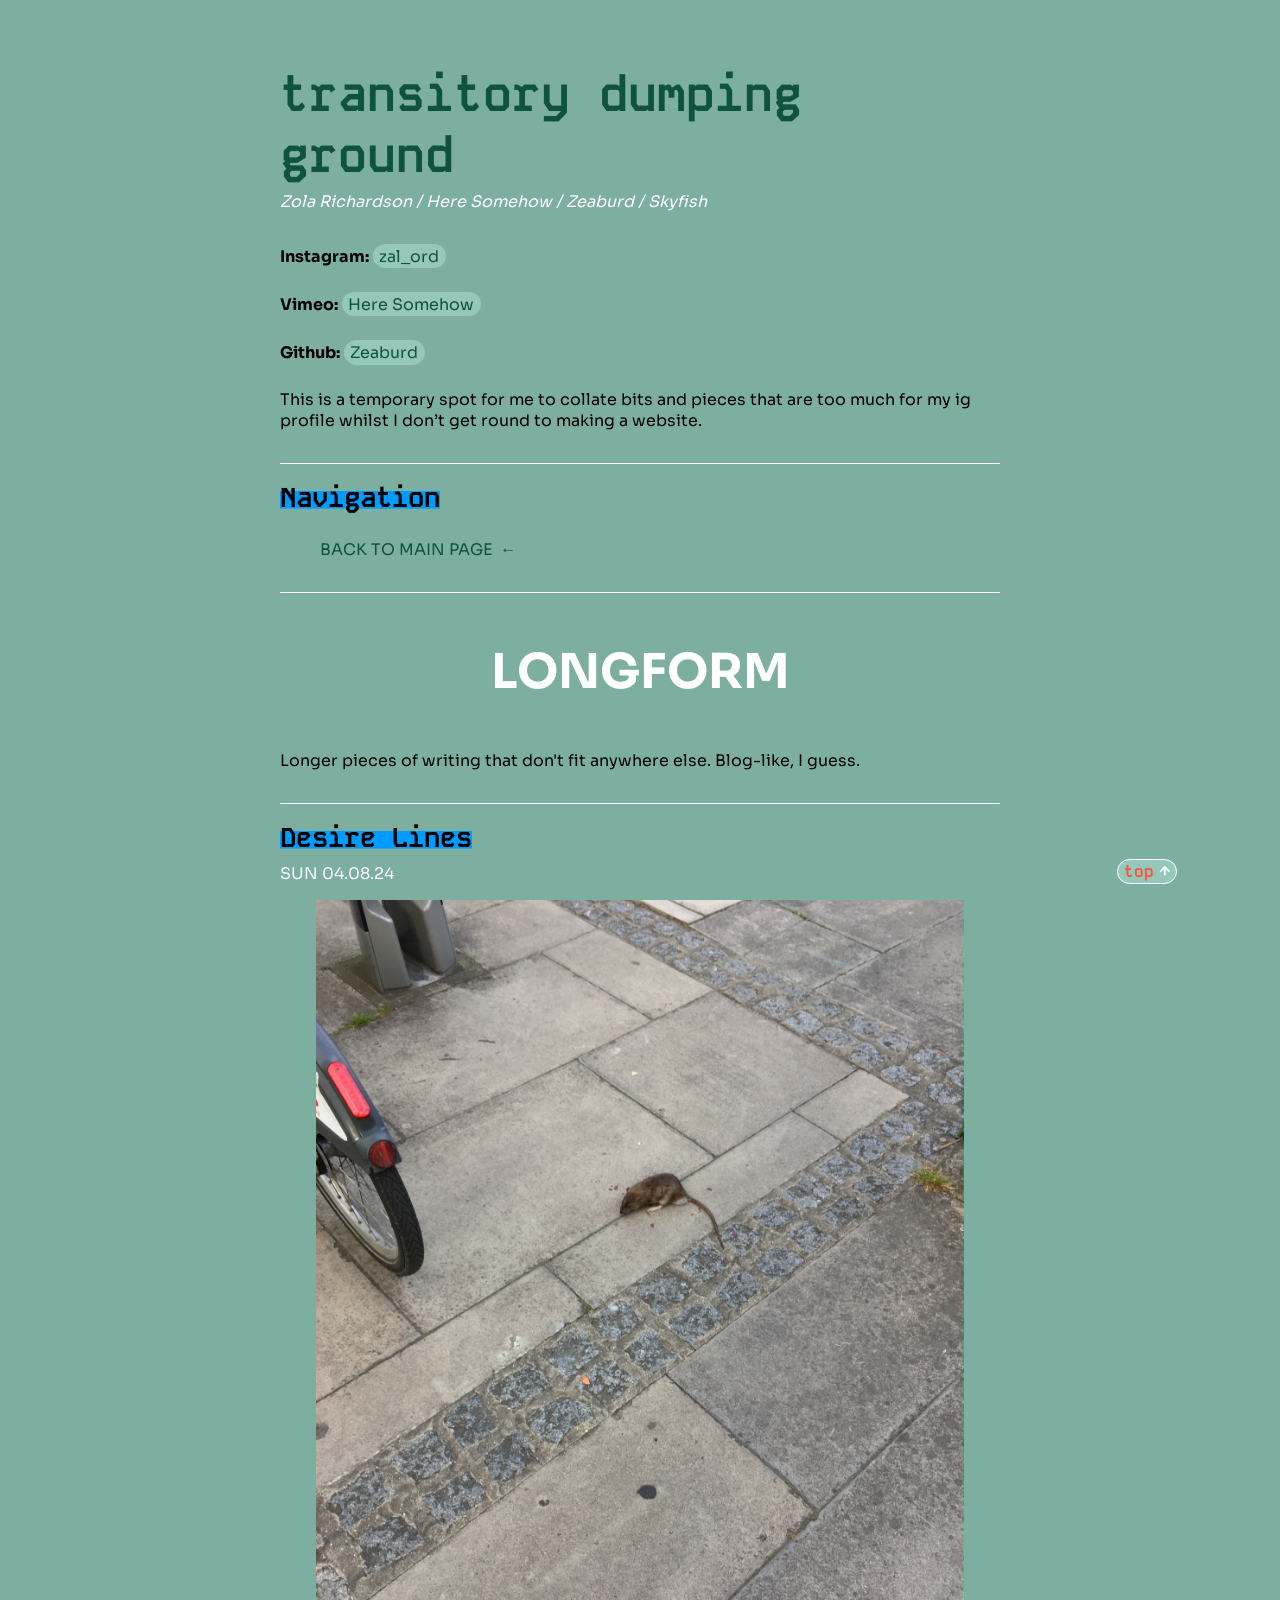
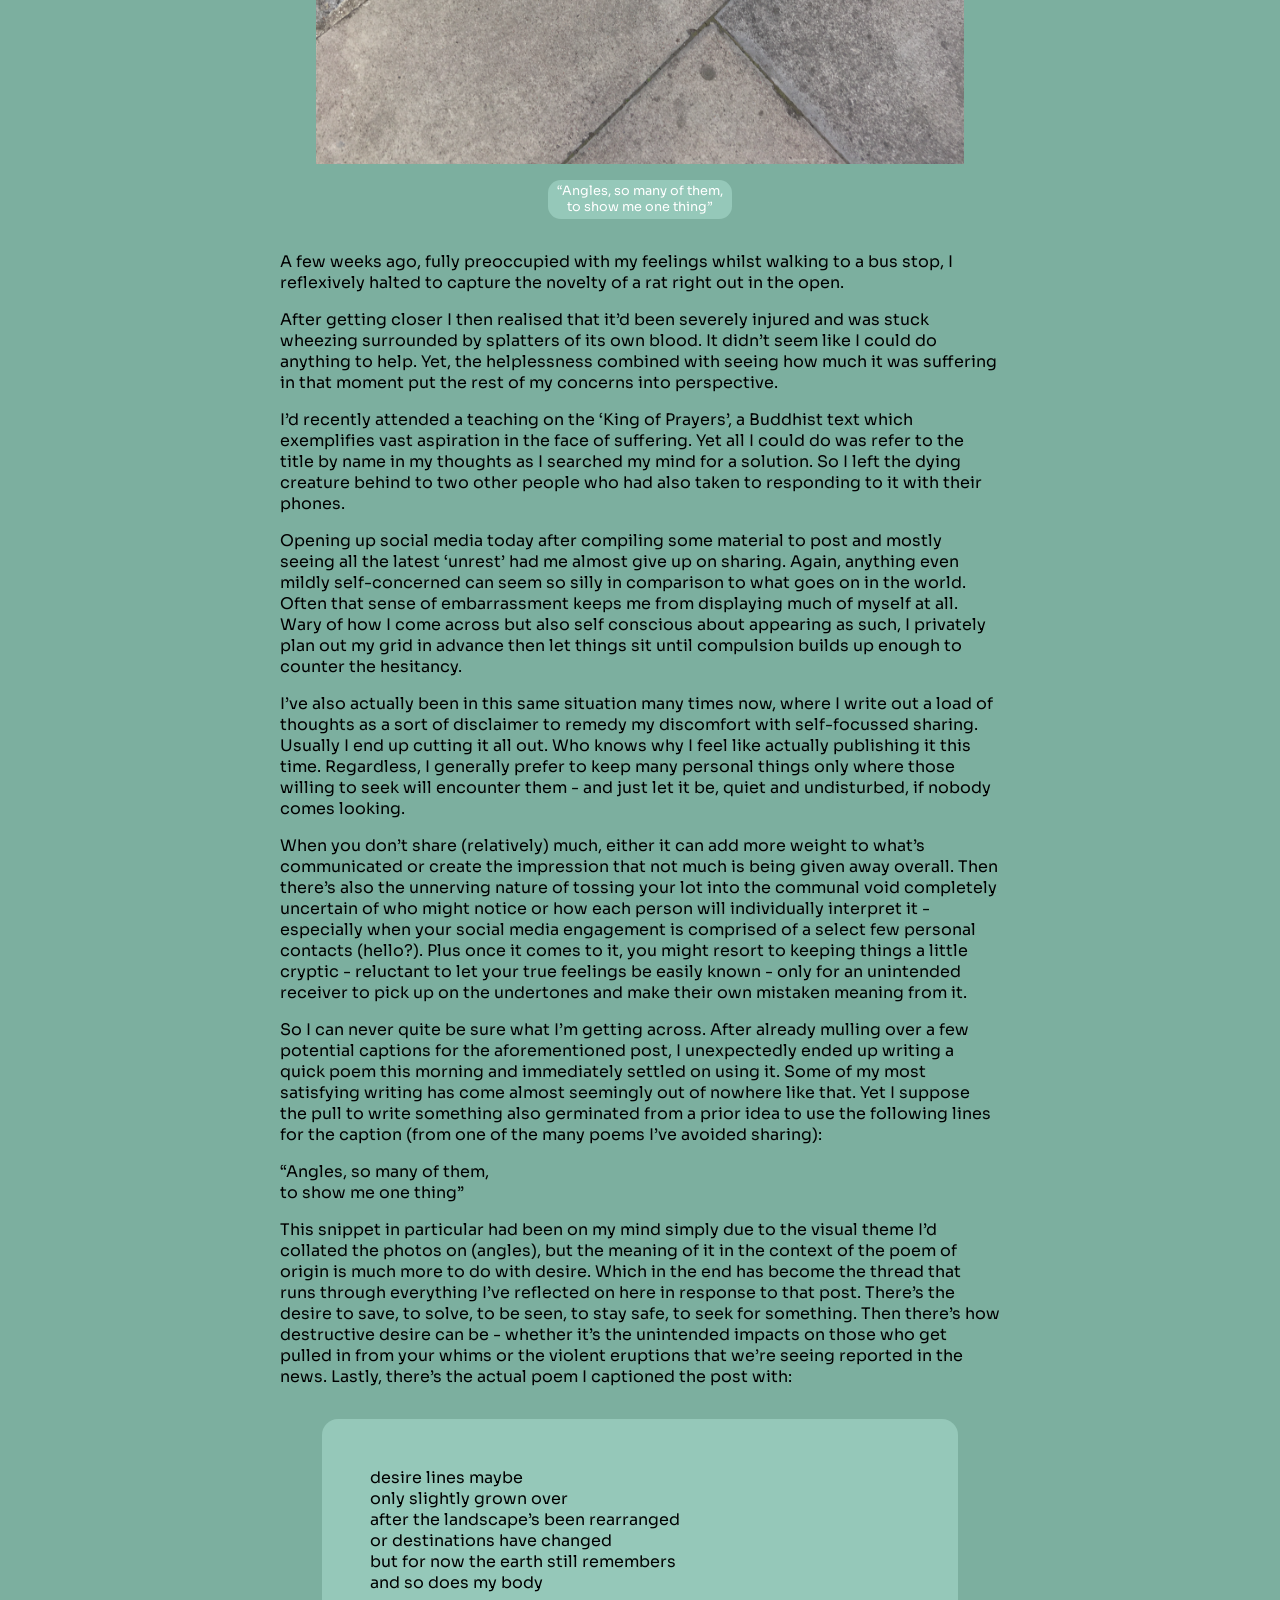
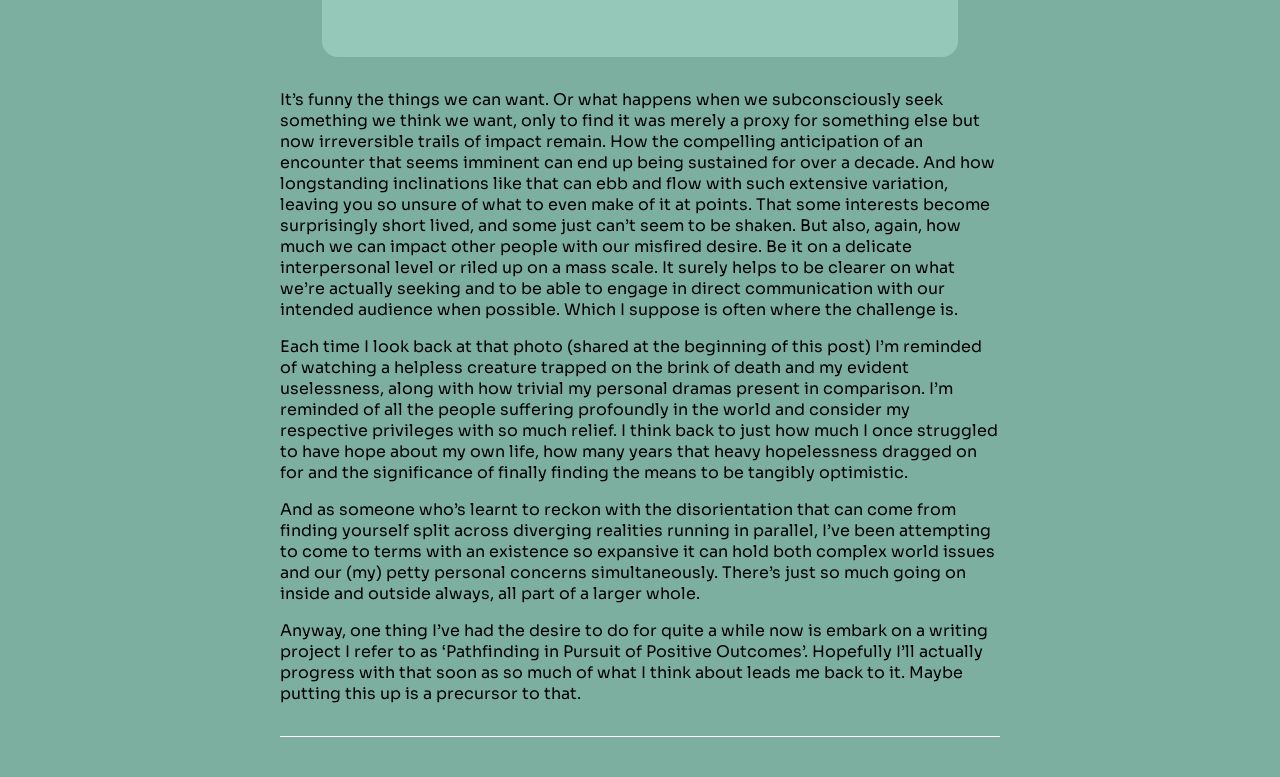
==== longform.html @ 9cf7cc61 "Longform Addition of the 'Longform' page with the first entry included (also a tweak to the place to" ====
<!DOCTYPE html>
<html lang="en">
  <head>
    <meta charset="UTF-8">
    <meta name="viewport" content="width=device-width, initial-scale=1.0">
    <meta http-equiv="X-UA-Compatible" content="ie=edge">
    <title>transitory dumping ground</title>
    <link rel="stylesheet" href="styles.css">
    <link rel="icon" href="./favicon.ico" type="image/x-icon">
    <link rel="preconnect" href="https://fonts.googleapis.com">
    <link rel="preconnect" href="https://fonts.gstatic.com" crossorigin>
    <link href="https://fonts.googleapis.com/css2?family=Kode+Mono:wght@400..700&family=Sora:wght@100..800&display=swap" rel="stylesheet">
  </head>

  <body>

    <main>

        <a href="#top"><button id="topbutton">top</button></a>

        <h1>transitory dumping ground</h1>

        <span id="names"><i>Zola Richardson / Here Somehow / Zeaburd / Skyfish</i></span>


        <p><strong>Instagram:</strong> <span class="socials"><a href="https://instagram.com/zal_ord">zal_ord</a></span></p>

        <p><strong>Vimeo:</strong> <span class="socials"><a href="https://vimeo.com/user192348408">Here Somehow</a></span></p>

        <p><strong>Github:</strong> <span class="socials"><a href="https://github.com/zeaburd">Zeaburd</a></span></p>

        <p>This is a temporary spot for me to collate bits and pieces that are too much for my ig profile whilst I don’t get round to making a website.</p>
        
        
        <hr />

        <h2 class="long">Navigation</h2>

        <ul>
            <li class="left"><a href="index.html">BACK TO MAIN PAGE </a></li>

        </ul>
        
        <hr />

        <h3 class="subpage">LONGFORM</h3>

        <p>Longer pieces of writing that don't fit anywhere else. Blog-like, I guess.</p>

        <hr />

        <h2 class="long" id="desirelines">Desire Lines</h2>

        <span class="date">SUN 04.08.24</span>

        <img src="kingofprayers.png">
        <span class="caption">“Angles, so many of them, <br />
            to show me one thing”</span>

            <p>A few weeks ago, fully preoccupied with my feelings whilst walking to a bus stop, I reflexively halted to capture the novelty of a rat right out in the open. </p>

            <p>After getting closer I then realised that it’d been severely injured and was stuck wheezing surrounded by splatters of its own blood. It didn’t seem like I could do anything to help. Yet, the helplessness combined with seeing how much it was suffering in that moment put the rest of my concerns into perspective. </p>

            <p>I’d recently attended a teaching on the ‘King of Prayers’, a Buddhist text which exemplifies vast aspiration in the face of suffering. Yet all I could do was refer to the title by name in my thoughts as I searched my mind for a solution. So I left the dying creature behind to two other people who had also taken to responding to it with their phones. </p>

            <p>Opening up social media today after compiling some material to post and mostly seeing all the latest ‘unrest’ had me almost give up on sharing. Again, anything even mildly self-concerned can seem so silly in comparison to what goes on in the world. Often that sense of embarrassment keeps me from displaying much of myself at all. Wary of how I come across but also self conscious about appearing as such, I privately plan out my grid in advance then let things sit until compulsion builds up enough to counter the hesitancy. </p>

            <p>I’ve also actually been in this same situation many times now, where I write out a load of thoughts as a sort of disclaimer to remedy my discomfort with self-focussed sharing. Usually I end up cutting it all out. Who knows why I feel like actually publishing it this time. Regardless, I generally prefer to keep many personal things only where those willing to seek will encounter them - and just let it be, quiet and undisturbed, if nobody comes looking. </p>

            <p>When you don’t share (relatively) much, either it can add more weight to what’s communicated or create the impression that not much is being given away overall. Then there’s also the unnerving nature of tossing your lot into the communal void completely uncertain of who might notice or how each person will individually interpret it - especially when your social media engagement is comprised of a select few personal contacts (hello?). Plus once it comes to it, you might resort to keeping things a little cryptic - reluctant to let your true feelings be easily known - only for an unintended receiver to pick up on the undertones and make their own mistaken meaning from it. </p>

            <p>So I can never quite be sure what I’m getting across. After already mulling over a few potential captions for the aforementioned post, I unexpectedly ended up writing a quick poem this morning and immediately settled on using it. Some of my most satisfying writing has come almost seemingly out of nowhere like that. Yet I suppose the pull to write something also germinated from a prior idea to use the following lines for the caption (from one of the many poems I’ve avoided sharing): </p>

            <p>“Angles, so many of them,<br />
            to show me one thing”
            
            <p>This snippet in particular had been on my mind simply due to the visual theme I’d collated the photos on (angles), but the meaning of it in the context of the poem of origin is much more to do with desire. Which in the end has become the thread that runs through everything I’ve reflected on here in response to that post. There’s the desire to save, to solve, to be seen, to stay safe, to seek for something. Then there’s how destructive desire can be - whether it’s the unintended impacts on those who get pulled in from your whims or the violent eruptions that we’re seeing reported in the news. Lastly, there’s the actual poem I captioned the post with:</p>
          
            <blockquote>
            desire lines maybe <br />
            only slightly grown over <br />
            after the landscape’s been rearranged <br />
            or destinations have changed <br />
            but for now the earth still remembers<br />
            and so does my body 
            </blockquote>
            
            <p>It’s funny the things we can want. Or what happens when we subconsciously seek something we think we want, only to find it was merely a proxy for something else but now irreversible trails of impact remain. How the compelling anticipation of an encounter that seems imminent can end up being sustained for over a decade. And how longstanding inclinations like that can ebb and flow with such extensive variation, leaving you so unsure of what to even make of it at points. That some interests become surprisingly short lived, and some just can’t seem to be shaken. But also, again, how much we can impact other people with our misfired desire. Be it on a delicate interpersonal level or riled up on a mass scale. It surely helps to be clearer on what we’re actually seeking and to be able to engage in direct communication with our intended audience when possible. Which I suppose is often where the challenge is. </p>

            <p>Each time I look back at that photo (shared at the beginning of this post) I’m reminded of watching a helpless creature trapped on the brink of death and my evident uselessness, along with how trivial my personal dramas present in comparison. I’m reminded of all the people suffering profoundly in the world and consider my respective privileges with so much relief. I think back to just how much I once struggled to have hope about my own life, how many years that heavy hopelessness dragged on for and the significance of finally finding the means to be tangibly optimistic.</p>

            <p>And as someone who’s learnt to reckon with the disorientation that can come from finding yourself split across diverging realities running in parallel, I’ve been attempting to come to terms with an existence so expansive it can hold both complex world issues and our (my) petty personal concerns simultaneously. There’s just so much going on inside and outside always, all part of a larger whole. </p>

            <p>Anyway, one thing I’ve had the desire to do for quite a while now is embark on a writing project I refer to as ‘Pathfinding in Pursuit of Positive Outcomes’. Hopefully I’ll actually progress with that soon as so much of what I think about leads me back to it. Maybe putting this up is a precursor to that. </p>

        <hr />

    </main>
  </body>
</html>
---- styles.css ----
body {
    background-color: #7caf9f;
}

main {
    max-width: 45rem;
    margin: 1rem auto;
    padding: 1em;
    font-family: "Sora", sans-serif;
    font-optical-sizing: auto;
    font-weight: 400;
    font-style: normal;
}

/* // <uniquifier>: Use a uniquifier for the class name
// <weight>: Use a value from 400 to 700

.kode-mono-<uniquifier> {
  font-family: "Kode Mono", monospace;
  font-optical-sizing: auto;
  font-weight: <weight>;
  font-style: normal;
}

// <uniquifier>: Use a uniquifier for the class name
// <weight>: Use a value from 100 to 800

.sora-<uniquifier> {
  font-family: "Sora", sans-serif;
  font-optical-sizing: auto;
  font-weight: <weight>;
  font-style: normal;
} */

button#topbutton {
    position: fixed;
    bottom: 1rem;
    right: 8vw;
    background-color: #95c8b9;
    border: 1px solid white;
    border-radius: 1rem;
    font-family: "Kode Mono", monospace;
    font-optical-sizing: auto;
    font-weight: 700;
    font-style: normal;
    font-size: 1rem;
    color: #ff533e;
    cursor: pointer;
}

button#topbutton::after{
    content: '\2191';
    padding-left: 0.4em;
    color: white;
}

h1, h2, h3 {
    font-family: "Kode Mono", monospace;
    font-optical-sizing: auto;
    font-weight: 700;
    font-style: normal;
}

h1 {
    font-size: 3em;
    color: #0f533e;
    margin-bottom: 0.1em;
}

h2 {
    display: inline-block; 
    text-transform: capitalize;
    font-size: 1.7em;
    margin: 0.5rem 0;
    background: linear-gradient(180deg,rgba(83,96,110,0) 50%, #ff533e 50%);
    background-repeat: no-repeat;
    background-position: left 0 bottom .4rem;
    margin-block-end: 0.5rem;
}

h2.long {
    background: linear-gradient(180deg,rgba(83,96,110,0) 50%, #009bff 50%);
    background-repeat: no-repeat;
    background-position: left 0 bottom .4rem;
    margin-block-end: 0.5rem;
}

h3, h4 {
    display: inline;
    font-family: "Sora", sans-serif;
    font-optical-sizing: auto;
    font-size: 1.5em;
    font-weight: 700;
    font-style: normal;
    color: white;
    text-transform: uppercase;
}

h3.subpage {
    display: block;
    text-align: center;
    font-size: 3em;
}

p {
    color: black;
}

p.firstline {
    margin-top: 2em;
}

a {
    color: #0f533e;
    text-decoration: none;
}

a:hover {
    color: white;
}

hr {
    border: none;
    height: 1px;
    background-color: white;
    margin-top: 2rem;
}

img {
    display: block;
    width: 90%;
    margin: 1rem auto 2rem auto;
}

span#names {
    display: inline-block;
    color: white;
    margin-bottom: 1rem;
}

span.socials {
    display: inline-block;
    width: fit-content;
    margin-bottom: 0.5rem;
    padding: 0.1em 0.4em;
    background-color: #95c8b9;
    border-radius: 0.8rem;
}

div.video {
    margin: 1rem auto;
}

ul li {
    color: #0f533e;
    font-weight: 400;
    text-transform: uppercase;
    list-style: none;
    margin-bottom: 0.5em;
}

ul li a:hover {
    color: white;
}

blockquote {
    background-color: #95c8b9;
    max-width: 75%;
    margin: 2rem auto;
    padding: 3em 3em 4em 3em;
    border-radius: 1em;
}

blockquote h3 {
    font-size: 2em;
}

blockquote p {
    font-size: 0.95em;  
}

h4.link a::after{
    content: '\2794';
    padding-left: 0.2em;
    color: white;
}

li.right a::after{
    content: '\2192';
    padding-left: 0.2em;
    color: #0f533e;
}

li.left a::after{
    content: '\2190';
    padding-left: 0.2em;
    color: #0f533e;
}

li.down a::after{
    content: '\2193';
    padding-left: 0.2em;
    color: #0f533e;
}

li.up a::after{
    content: '\2191';
    padding-left: 0.2em;
    color: #0f533e;
}

span.caption {
    display: block;
    width: fit-content;
    margin: -1rem auto 2rem auto;
    text-align: center;
    color: white;
    padding: 0.3em 0.7em;
    background-color: #95c8b9;
    border-radius: 0.8rem;
    font-size: .8em;
}

span.whitetxt {
    color: white;
}

span.date {
    display: block;
    color: white;
}

@media only screen and (max-width: 800px) { 
    
    h2 {
        font-size: 2em;
    }

    blockquote p {
        font-size: 0.6em;
    }
}

@media only screen and (max-width: 600px) {
    
    main {
        margin-top: 0;
    }

    h1 {
        margin-top: 0;
    }

    h2 {
        font-size: 1.6em;
    }

    blockquote {
        max-width: 100%;
        padding: 2em 1em 3em 1.5em;
    }

    blockquote h3 {
        font-size: 1.5em;
    }

    blockquote p {
        font-size: 0.65em       
    }
}

/* SE sizes? */
@media only screen and (max-width: 400px) {
   
    h1 {
        font-size: 2.8em;
    }

    blockquote {
        padding: .5em;
        padding-top: .75em;
    }
}


/* colour saver
apple green #79d13d
fuchsia lost?
hot orange #ff533e 
unknown/orange? rgb(255, 133, 58)*/
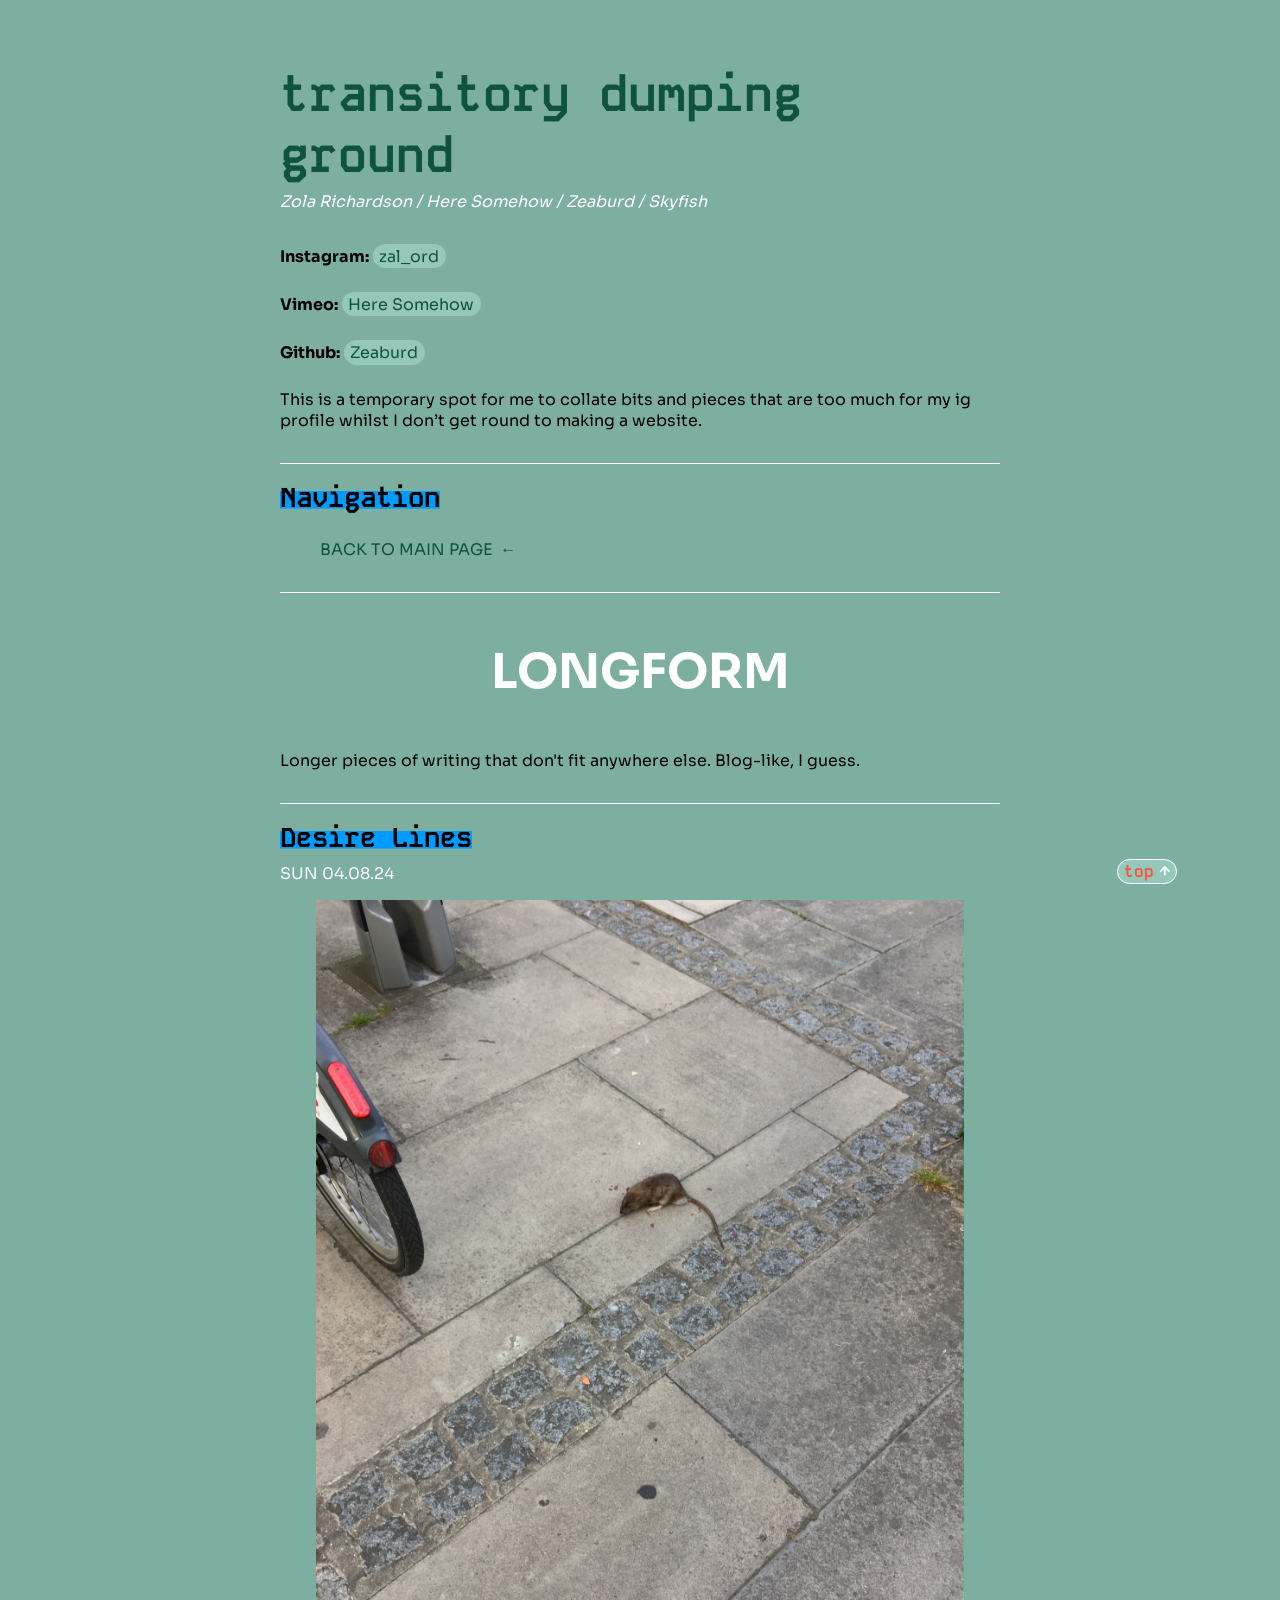
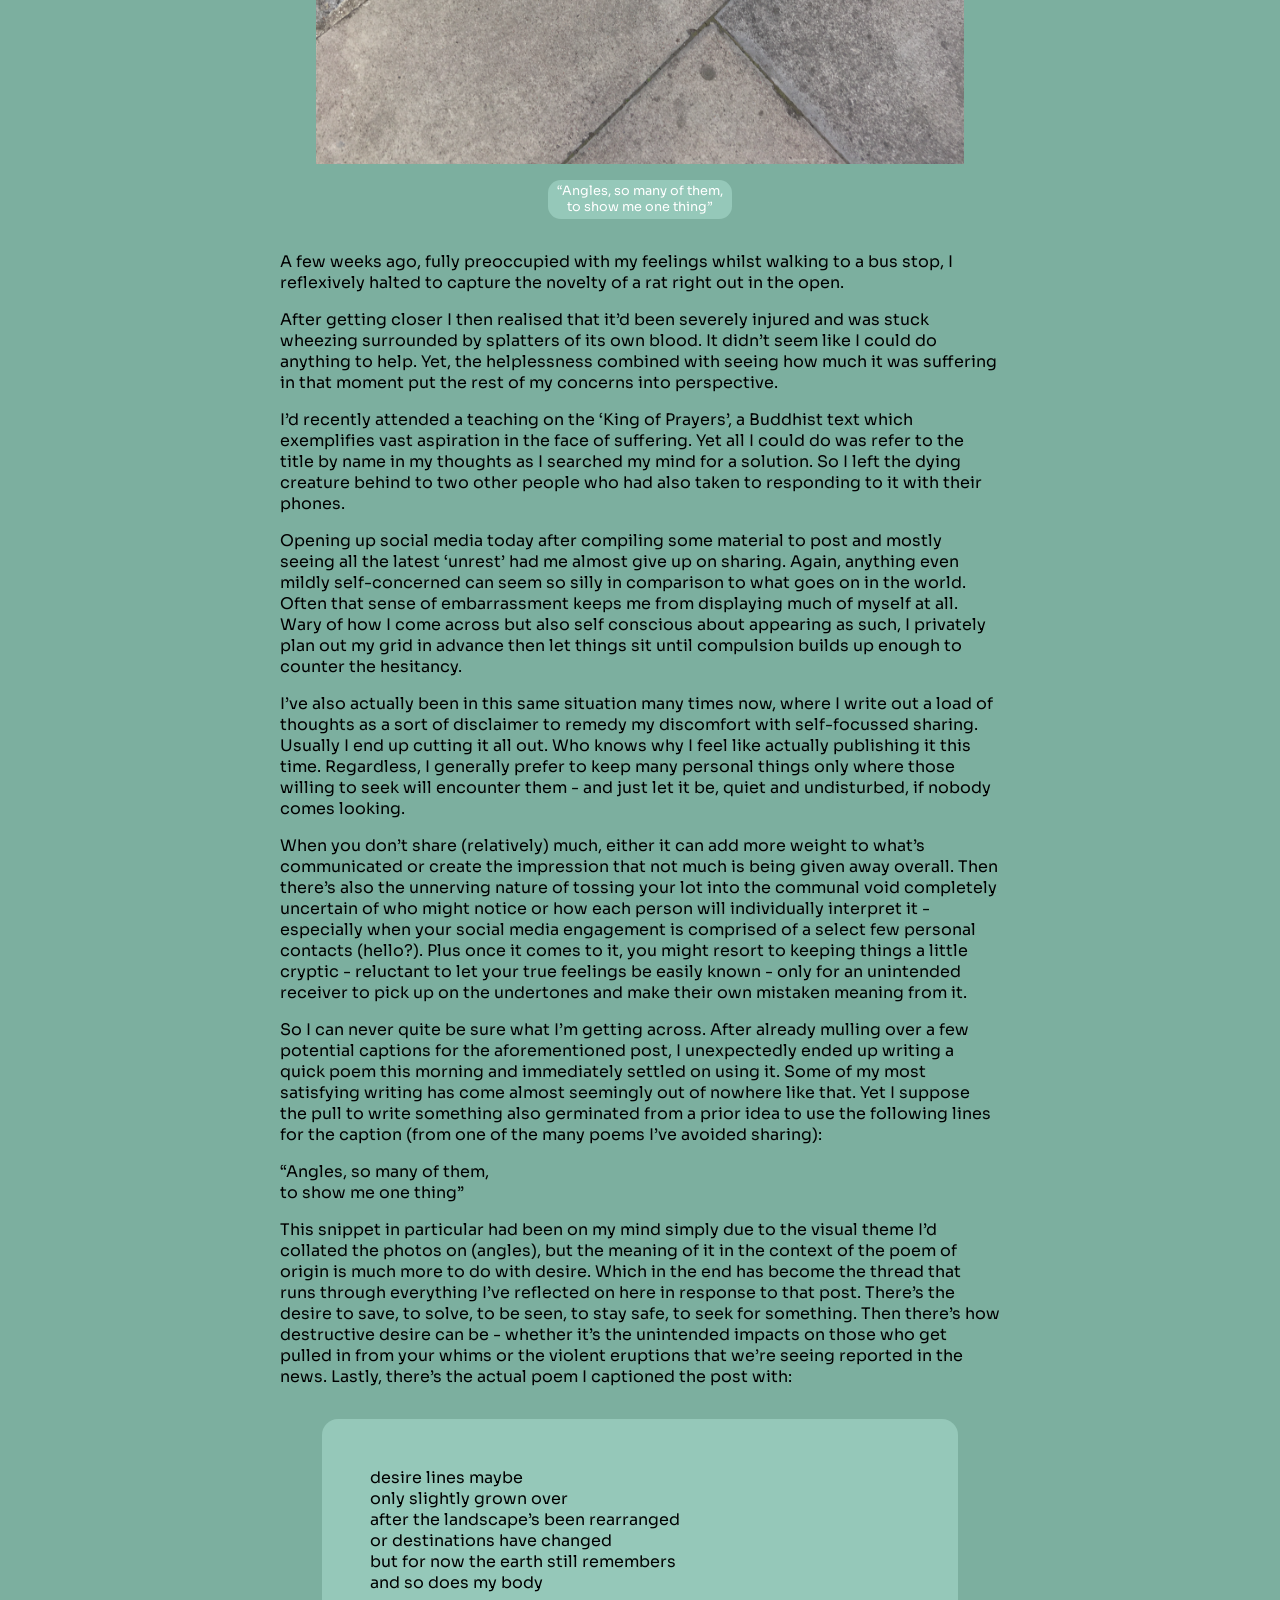
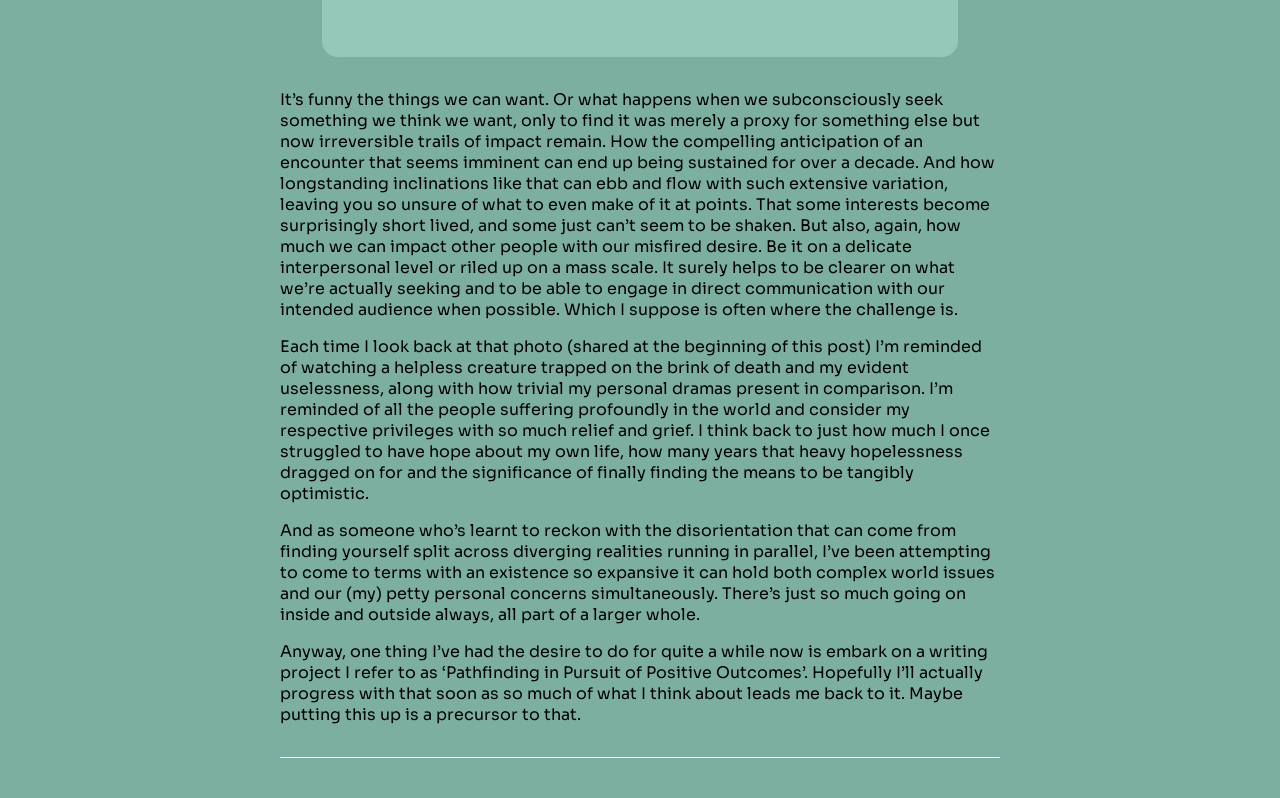
==== commit c1e334be: "Update longform.html" ====
--- a/longform.html
+++ b/longform.html
@@ -87,7 +87,7 @@
             
             <p>It’s funny the things we can want. Or what happens when we subconsciously seek something we think we want, only to find it was merely a proxy for something else but now irreversible trails of impact remain. How the compelling anticipation of an encounter that seems imminent can end up being sustained for over a decade. And how longstanding inclinations like that can ebb and flow with such extensive variation, leaving you so unsure of what to even make of it at points. That some interests become surprisingly short lived, and some just can’t seem to be shaken. But also, again, how much we can impact other people with our misfired desire. Be it on a delicate interpersonal level or riled up on a mass scale. It surely helps to be clearer on what we’re actually seeking and to be able to engage in direct communication with our intended audience when possible. Which I suppose is often where the challenge is. </p>
 
-            <p>Each time I look back at that photo (shared at the beginning of this post) I’m reminded of watching a helpless creature trapped on the brink of death and my evident uselessness, along with how trivial my personal dramas present in comparison. I’m reminded of all the people suffering profoundly in the world and consider my respective privileges with so much relief. I think back to just how much I once struggled to have hope about my own life, how many years that heavy hopelessness dragged on for and the significance of finally finding the means to be tangibly optimistic.</p>
+            <p>Each time I look back at that photo (shared at the beginning of this post) I’m reminded of watching a helpless creature trapped on the brink of death and my evident uselessness, along with how trivial my personal dramas present in comparison. I’m reminded of all the people suffering profoundly in the world and consider my respective privileges with so much relief and grief. I think back to just how much I once struggled to have hope about my own life, how many years that heavy hopelessness dragged on for and the significance of finally finding the means to be tangibly optimistic.</p>
 
             <p>And as someone who’s learnt to reckon with the disorientation that can come from finding yourself split across diverging realities running in parallel, I’ve been attempting to come to terms with an existence so expansive it can hold both complex world issues and our (my) petty personal concerns simultaneously. There’s just so much going on inside and outside always, all part of a larger whole. </p>
 
--- a/styles.css
+++ b/styles.css
@@ -237,7 +237,7 @@
     }
 
     blockquote p {
-        font-size: 0.6em;
+        font-size: 0.7em;
     }
 }
 
@@ -264,9 +264,9 @@
         font-size: 1.5em;
     }
 
-    blockquote p {
+    /* blockquote p {
         font-size: 0.65em       
-    }
+    } */
 }
 
 /* SE sizes? */
@@ -276,8 +276,12 @@
         font-size: 2.8em;
     }
 
+    h3.subpage {
+        font-size: 2.5em;
+    }
+
     blockquote {
-        padding: .5em;
+        padding: .5em 1em;
         padding-top: .75em;
     }
 }
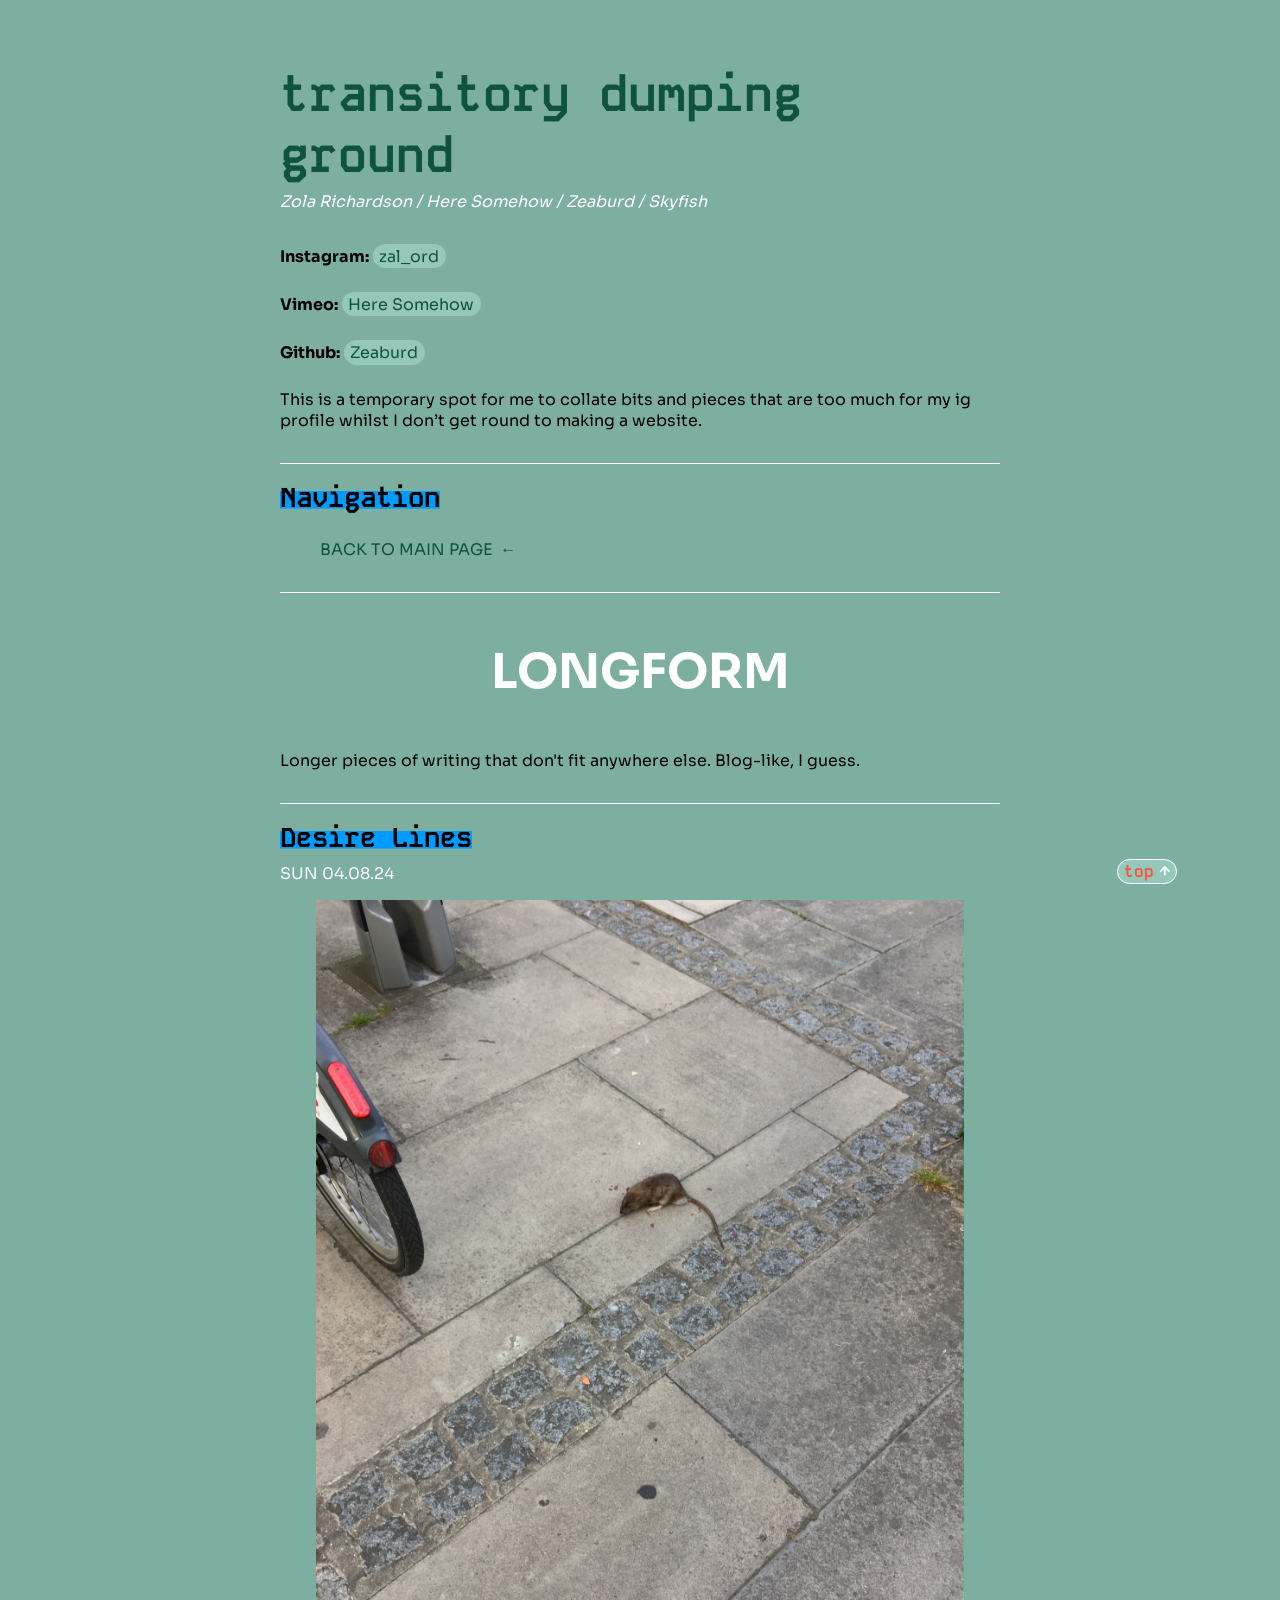
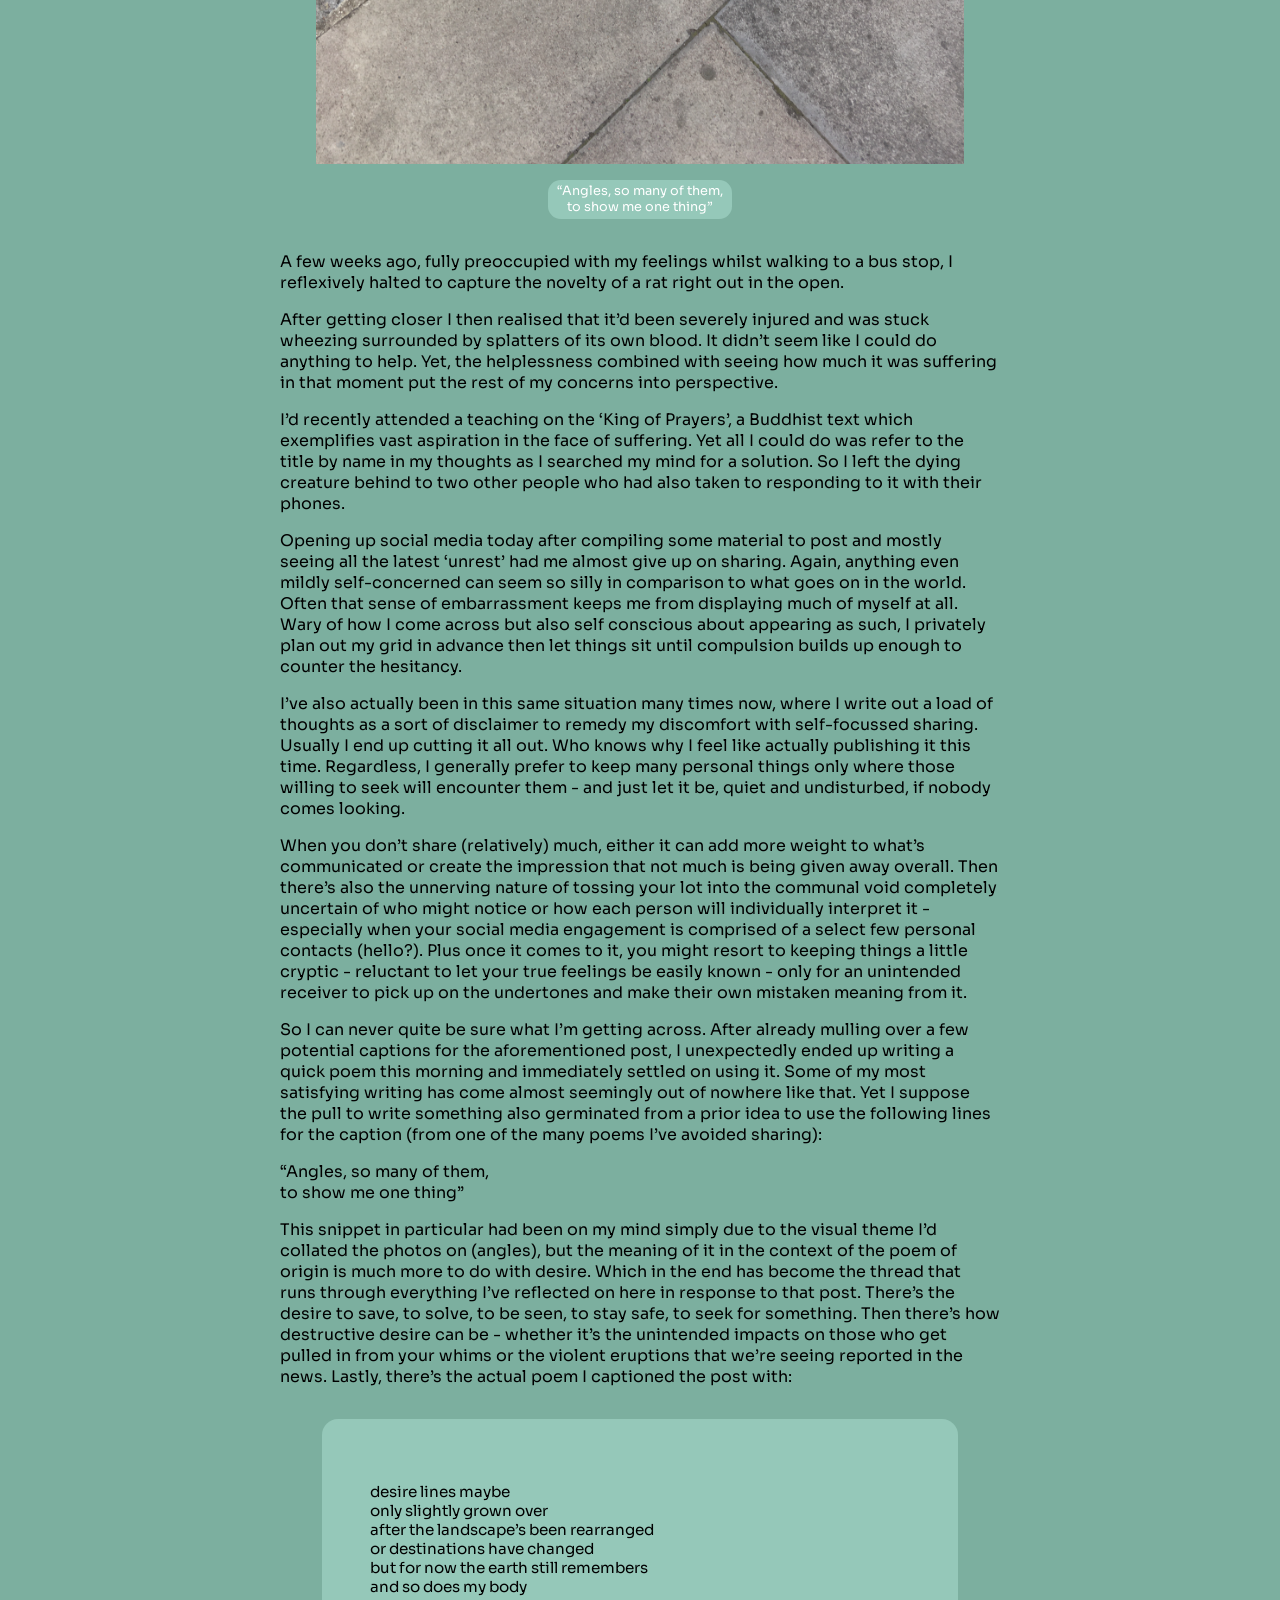
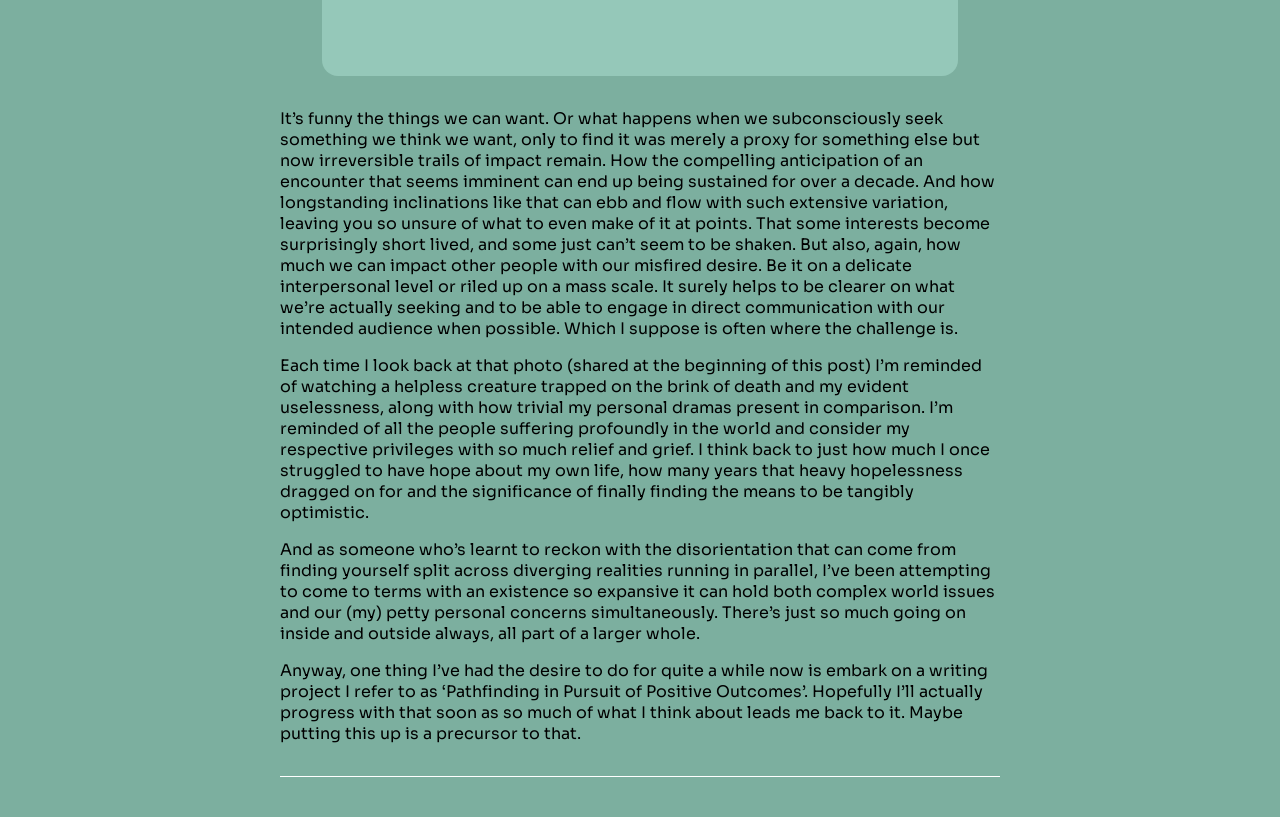
==== commit 89a74b74: "blockquote text fix Put blockquote text into a p element so that css formatting applies to it (on mo" ====
--- a/longform.html
+++ b/longform.html
@@ -77,12 +77,14 @@
             <p>This snippet in particular had been on my mind simply due to the visual theme I’d collated the photos on (angles), but the meaning of it in the context of the poem of origin is much more to do with desire. Which in the end has become the thread that runs through everything I’ve reflected on here in response to that post. There’s the desire to save, to solve, to be seen, to stay safe, to seek for something. Then there’s how destructive desire can be - whether it’s the unintended impacts on those who get pulled in from your whims or the violent eruptions that we’re seeing reported in the news. Lastly, there’s the actual poem I captioned the post with:</p>
           
             <blockquote>
+              <p>
             desire lines maybe <br />
             only slightly grown over <br />
             after the landscape’s been rearranged <br />
             or destinations have changed <br />
             but for now the earth still remembers<br />
             and so does my body 
+              </p>
             </blockquote>
             
             <p>It’s funny the things we can want. Or what happens when we subconsciously seek something we think we want, only to find it was merely a proxy for something else but now irreversible trails of impact remain. How the compelling anticipation of an encounter that seems imminent can end up being sustained for over a decade. And how longstanding inclinations like that can ebb and flow with such extensive variation, leaving you so unsure of what to even make of it at points. That some interests become surprisingly short lived, and some just can’t seem to be shaken. But also, again, how much we can impact other people with our misfired desire. Be it on a delicate interpersonal level or riled up on a mass scale. It surely helps to be clearer on what we’re actually seeking and to be able to engage in direct communication with our intended audience when possible. Which I suppose is often where the challenge is. </p>
--- a/styles.css
+++ b/styles.css
@@ -264,9 +264,9 @@
         font-size: 1.5em;
     }
 
-    /* blockquote p {
+    blockquote p {
         font-size: 0.65em       
-    } */
+    } 
 }
 
 /* SE sizes? */
@@ -291,4 +291,4 @@
 apple green #79d13d
 fuchsia lost?
 hot orange #ff533e 
-unknown/orange? rgb(255, 133, 58)*/+unknown/orange? rgb(255, 133, 58)*/
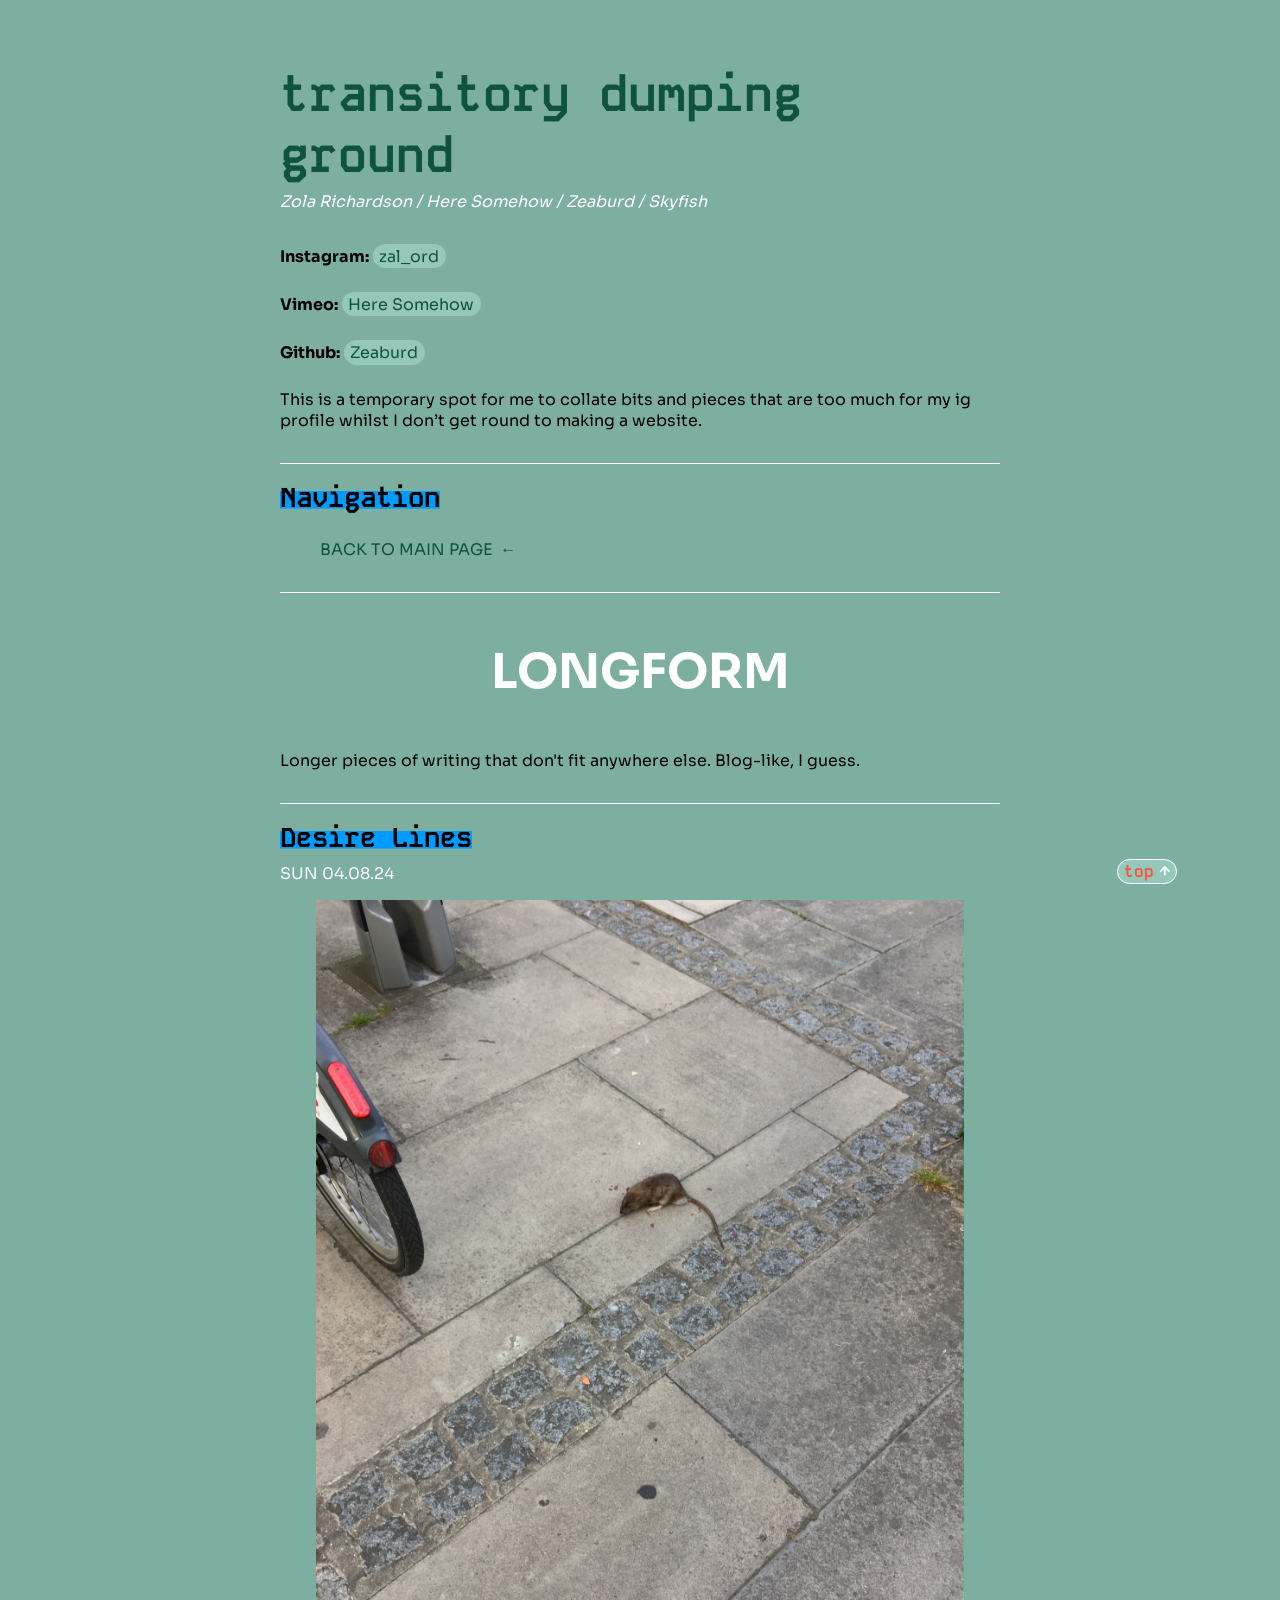
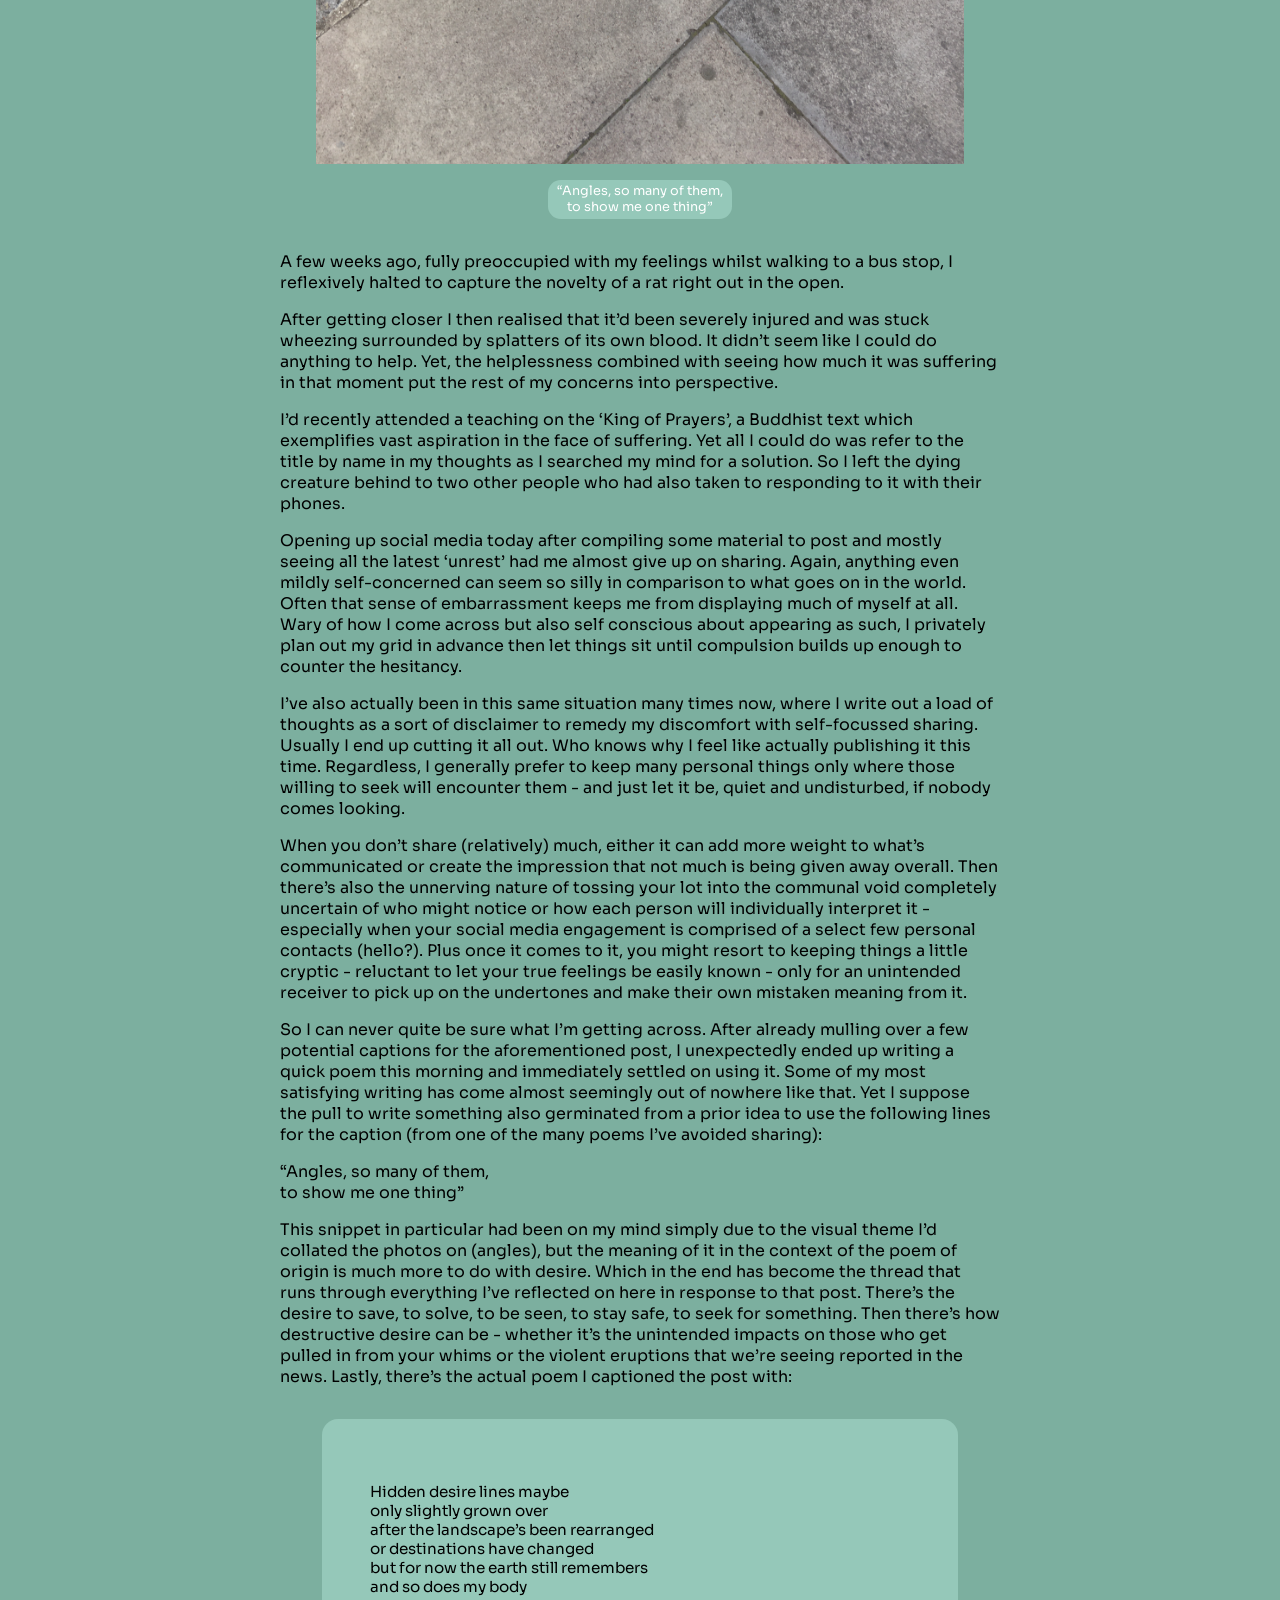
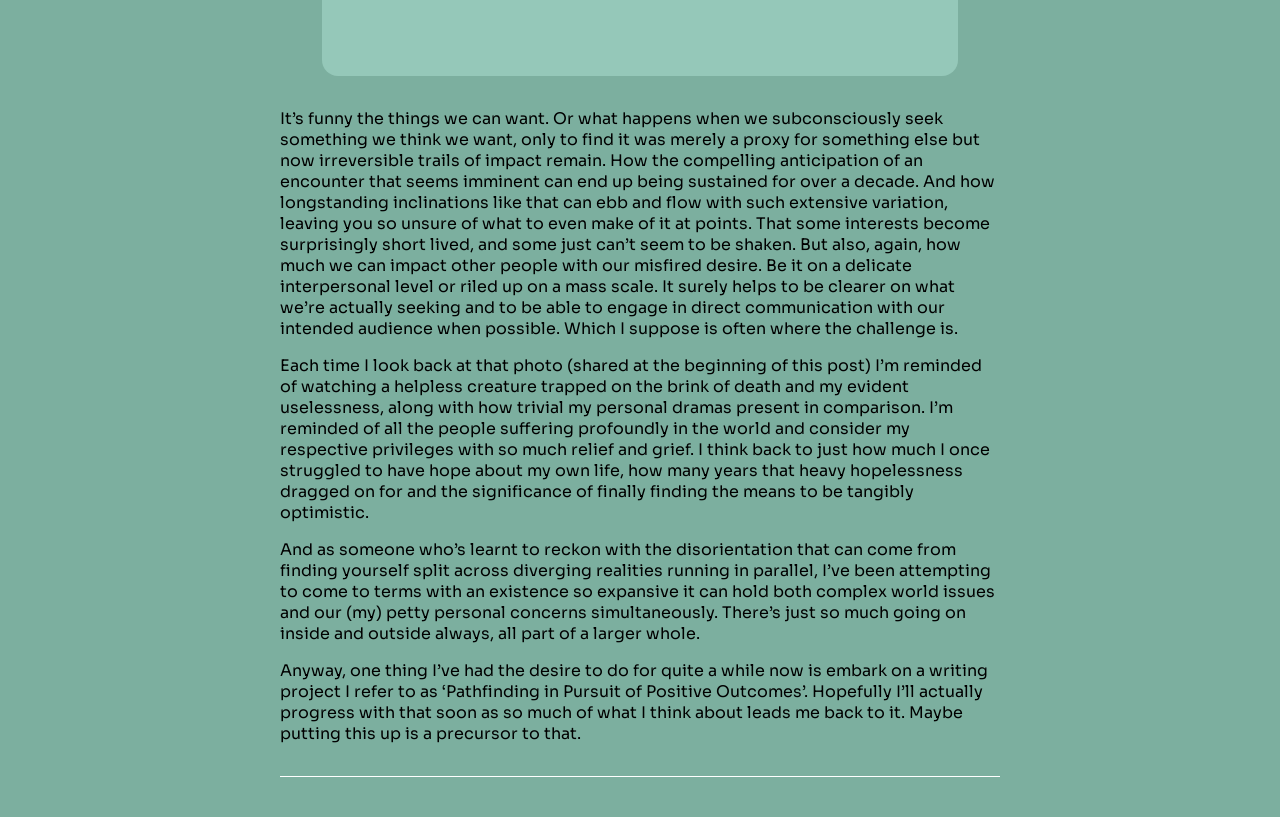
==== commit 10aee83c: "Missing word Added back in ‘hidden’ which had accidentally gotten deleted" ====
--- a/longform.html
+++ b/longform.html
@@ -78,7 +78,7 @@
           
             <blockquote>
               <p>
-            desire lines maybe <br />
+            Hidden desire lines maybe <br />
             only slightly grown over <br />
             after the landscape’s been rearranged <br />
             or destinations have changed <br />
--- a/styles.css
+++ b/styles.css
@@ -237,7 +237,7 @@
     }
 
     blockquote p {
-        font-size: 0.7em;
+        font-size: 0.8em;
     }
 }
 
@@ -265,7 +265,7 @@
     }
 
     blockquote p {
-        font-size: 0.65em       
+        font-size: 0.8em       
     } 
 }
 
@@ -291,4 +291,4 @@
 apple green #79d13d
 fuchsia lost?
 hot orange #ff533e 
-unknown/orange? rgb(255, 133, 58)*/
+unknown orange? rgb(255, 133, 58)*/
